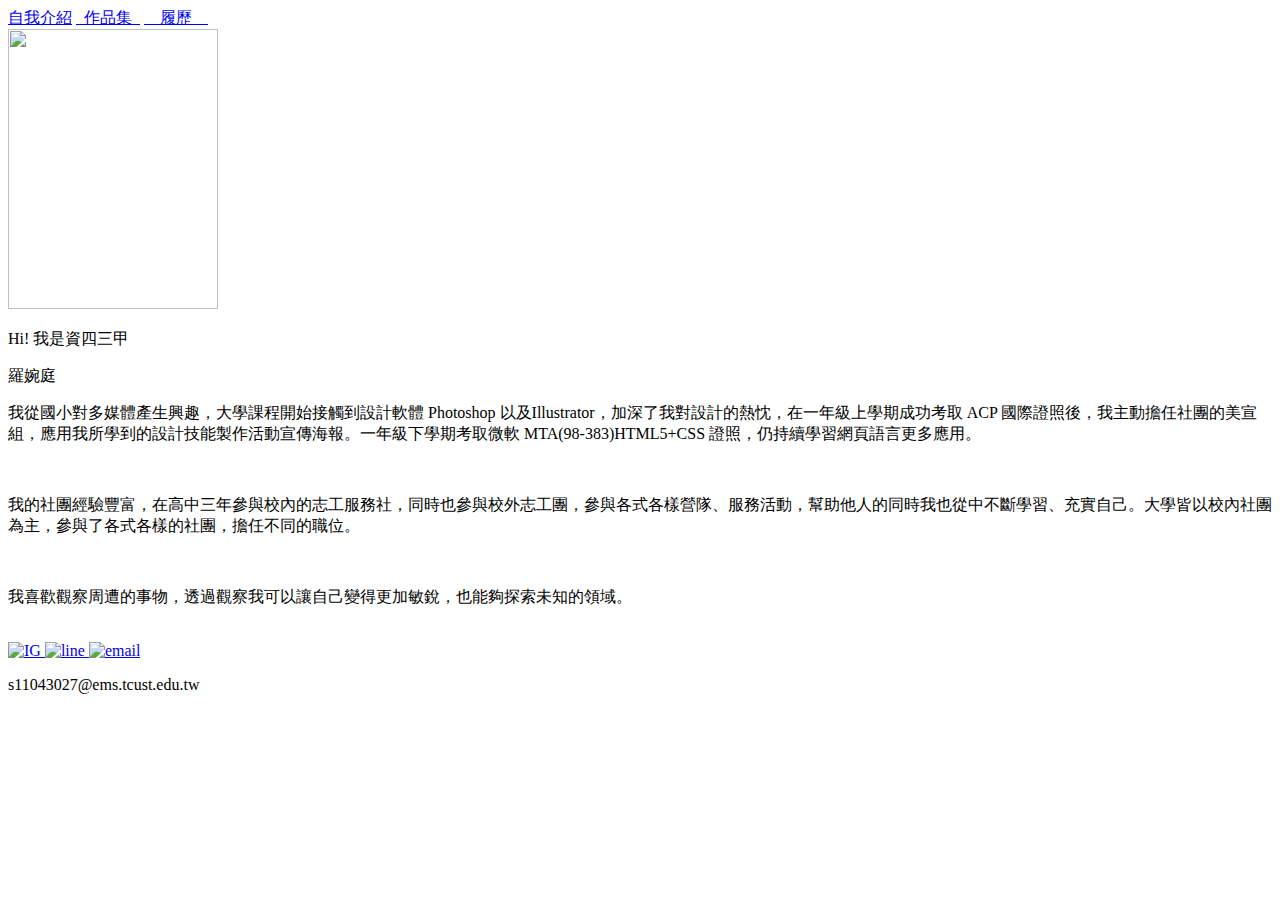
==== index.html @ b878ee36 "Add files via upload" ====
<!DOCTYPE html>
<html lang="en">
<head>
    <meta charset="UTF-8">
    <meta name="viewport" content="width=device-width, initial-scale=1.0">
    <title>自我介紹</title>
    <link rel="stylesheet" href="style.css">

</head>
<body>
    <body background="pic/sky.jpg"></body>

    <nav>
        <a href="introduction.html">自我介紹</a>
        <a href="Portfolio.html">&ensp;作品集&ensp;</a>
        <a href="Resume.html">&emsp;履歷&emsp;</a>

    </nav>
    
    <main>
        <div class="col1">
        
            <div class="me">
            <img src="pic/123.jpg" width="210" height="280">
            </div>

            <p class="p1">Hi! 我是資四三甲</p>
            <p class="p2">羅婉庭</p>
        </div>
        <div class="col2">
    
            <p>我從國小對多媒體產生興趣，大學課程開始接觸到設計軟體 Photoshop 以及Illustrator，加深了我對設計的熱忱，在一年級上學期成功考取 ACP 國際證照後，我主動擔任社團的美宣組，應用我所學到的設計技能製作活動宣傳海報。一年級下學期考取微軟 MTA(98-383)HTML5+CSS 證照，仍持續學習網頁語言更多應用。</p>
            <br>
            <p>我的社團經驗豐富，在高中三年參與校內的志工服務社，同時也參與校外志工團，參與各式各樣營隊、服務活動，幫助他人的同時我也從中不斷學習、充實自己。大學皆以校內社團為主，參與了各式各樣的社團，擔任不同的職位。</p>
            <br>
            <p>我喜歡觀察周遭的事物，透過觀察我可以讓自己變得更加敏銳，也能夠探索未知的領域。</p>
            <br>
            <div class="col3">
                <a href="https://instagram.com/lavender__oxo?igshid=OGQ5ZDc2ODk2ZA==" target="_blank">
                <img src="pic/IG.png" alt="IG" width="40px" height="40px">
                </a>
                <a href="https://line.me/ti/p/EfzvVXUY1N" target="_blank">
                <img src="pic/line.png" alt="line" width="40px" height="40px">
                </a>
                <a href="mailto:s11043027@ems.tcust.edu.tw" target="_blank">
                <img src="pic/email.png" alt="email" width="50px" height="40px">
                </a>
                <p class="textemail">s11043027@ems.tcust.edu.tw</p>
            </div>
        </div>
    </main>

    
    </main>
   
</body>
</html>
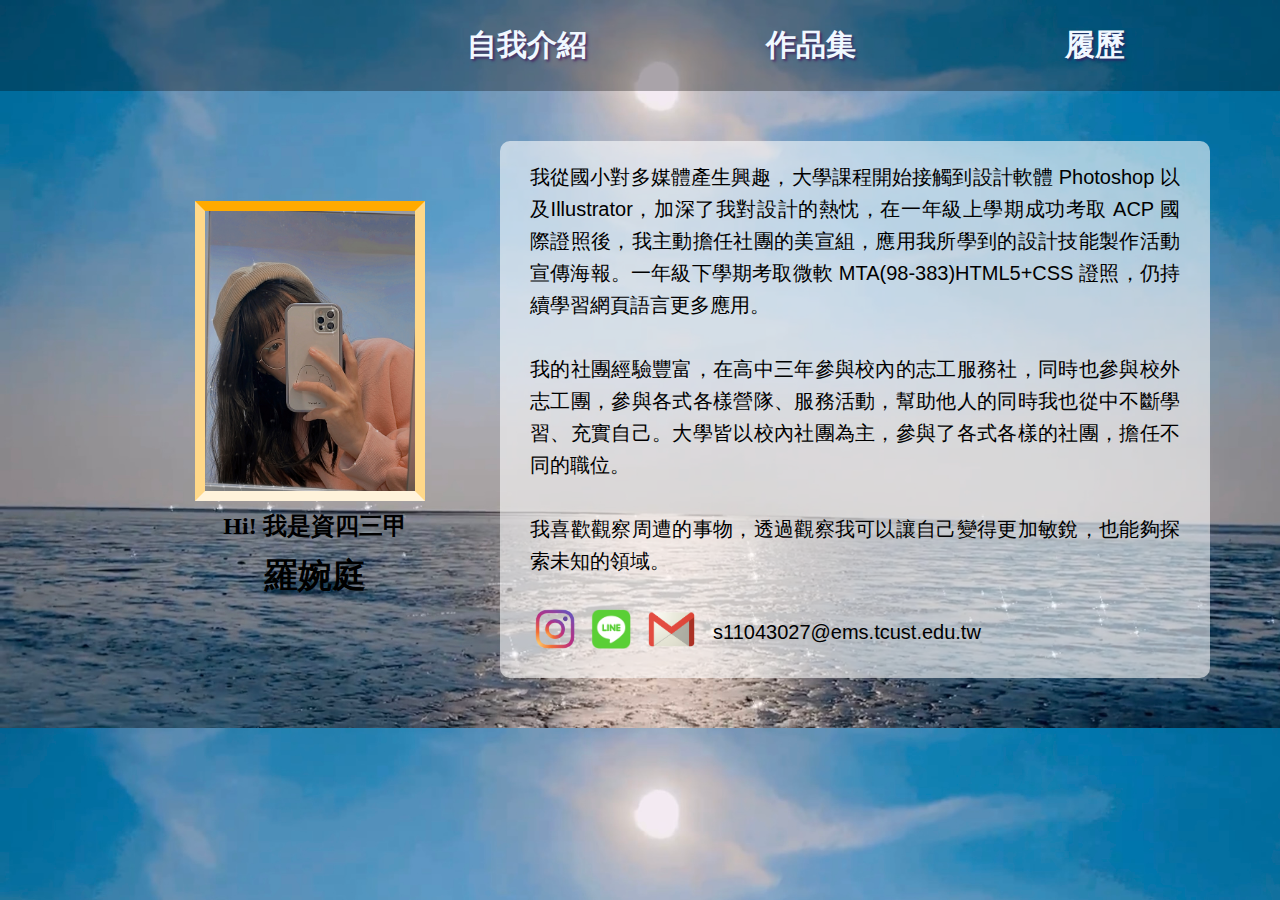
==== commit 2418e207: "Update index.html" ====
--- a/index.html
+++ b/index.html
@@ -11,7 +11,7 @@
     <body background="pic/sky.jpg"></body>
 
     <nav>
-        <a href="introduction.html">自我介紹</a>
+        <a href="index.html">自我介紹</a>
         <a href="Portfolio.html">&ensp;作品集&ensp;</a>
         <a href="Resume.html">&emsp;履歷&emsp;</a>
 
@@ -54,4 +54,4 @@
     </main>
    
 </body>
-</html>+</html>
--- a/style.css
+++ b/style.css
@@ -0,0 +1,201 @@
+*{
+    /* border: 0; */
+    margin: auto;  /* 水平置中 */
+}
+
+.me{
+    width: 210px;
+    height: 280px;
+    border-width:10px; 
+    border-style:inset;  /* 邊框樣式 */
+    border-top: 10px #fa0 solid;
+    border-left: 10px rgb(255, 216, 137) solid;
+    border-right: 10px rgb(255, 216, 137) solid;
+    border-bottom: 10px rgb(255, 243, 219) solid;
+    
+}
+
+.me:hover::before{
+    position: absolute;
+    top: 10px;
+    left: -50px;
+    color: #fff;
+    font-size: .8em;
+    background: #df937c;
+    padding: 5px;
+    border-radius: 5px;
+    content: "被發現啦╮(′～‵〞)╭";
+    letter-spacing: 1.5px;
+}
+
+nav{
+    background-size: 100px 600px;
+    background-color: rgba(0, 0, 0, 0.3) ;
+    color:  #00010400;
+    position: relative;  /* 相對定位 */
+    text-align: center;
+    text-shadow: rgba(63, 8, 83, 0.619) 0.15em 0.15em 0.15em;
+    padding: 25px 30px;
+}
+
+nav a{
+    color: aliceblue;
+    text-decoration: none;
+    font-family:Microsoft JhengHei;
+    font-weight: 700;
+    font-size: 30px;
+    transition: 0.5s;
+    padding: 25px 60px;
+    margin: 20px;
+    position: relative;  /* 相對定位 */
+    left: 14%;  /* 向左方偏移10% */
+}
+
+nav a:hover{
+    background-color: #fa0;
+}
+
+main{
+    width: 1300px;
+    height: 600;
+}
+
+div{  
+    font-size: 20px;
+}
+
+.col1{
+    float: left;
+    margin: 80px;
+    width: 200px;
+    padding: 30px 10px;
+    text-align: center;
+    position: relative;  /* 相對定位 */
+    left: 25%;  /* 向左方偏移25% */
+    transform: translate(-100%);  /* 向左平移物件寬度的100% */
+}
+
+.col2{
+    float: left;
+    margin: 50px;
+    width: 650px;
+    padding: 20px 30px;
+    background-color: rgba(255, 255, 255, 0.579) ;
+    background-size: 100px 600px;
+    line-height: 32px;
+    font-family: sans-serif;
+    position: relative;  /* 相對定位 */
+    left: 60%;  /* 向左方偏移60% */
+    transform: translate(-100%);  /* 向左平移物件寬度的100% */border-radius: 10px;
+    text-align: justify;   /* 末行文字不作用外，其餘行都會左右對齊 */
+}
+
+.col2 a{
+     text-decoration: none;  /* 超連結底線 */
+}
+
+.col3 a{
+    padding: 5px;
+}
+
+
+body{
+    /* background-size: 1600px 1800px; */
+    /* background-size:contain */
+    background-size:cover
+    
+}
+
+.p1{
+    line-height: 50px;
+    font-size: 24px;
+    font-weight: bold;
+    position: relative;  /* 相對定位 */
+    left: 10%;  /* 向左方偏移10% */
+}
+
+.p2{
+    line-height: 50px;
+    font-size: 34px;
+    font-weight: bold;
+    position: relative;  /* 相對定位 */
+    left: 10%;  /* 向左方偏移10% */
+}
+
+.textemail{
+    position: absolute;
+    top: 475px;
+    left: 30%;
+}
+
+/* -------------- Portfolio -------------- */
+
+.p3{
+    font-size: 34px;
+    padding: 30px;
+    font-weight: bold;
+    position: relative;  /* 相對定位 */
+    top: 20px;
+    left: 2%;  /* 向左方偏移% */
+    letter-spacing: 12px;
+}
+
+.box2{
+    width: 1300px;
+    height: 180px;
+    background-color: rgb(255, 255, 255);
+    border-radius: 5px;
+    text-align: center;
+    position: absolute;  /* 絕對定位 */
+    top: 20 ;
+	left: 20 ;
+	right: 20 ;
+
+}
+
+.box2 a{
+    padding: 10px;
+    position: relative;  /* 相對定位 */
+    top: 5%;  
+    text-decoration: none;
+}
+
+.box2 a:hover::before{
+    position: absolute;  /* 絕對定位 */
+    top: 30px;
+    left: 120px;
+    color: #fff;
+    font-size: .8em;
+    background: #346e7a;
+    padding: 5px;
+    border-radius: 5px;
+}
+
+.video1:hover::before{
+    content: "Tinkercad專案-【動】物警報器";
+}
+.video2:hover::before{
+    content: "Self introduction";
+    font-family: sans-serif;
+}
+.video3:hover::before{
+    content: "物聯網-智慧農業灌溉系統";
+}
+.video4:hover::before{
+    content: "資料庫-活動管理系統";
+}
+.video5:hover::before{
+    content: "Unity-running game";
+    font-family: sans-serif;
+}
+.video6:hover::before{
+    content: "Unity-密室逃脫";
+    font-family: sans-serif;
+}
+.video7:hover::before{
+    content: "海報集";
+}
+.video8:hover::before{
+    content: "voxel模型";
+    font-family: sans-serif;
+}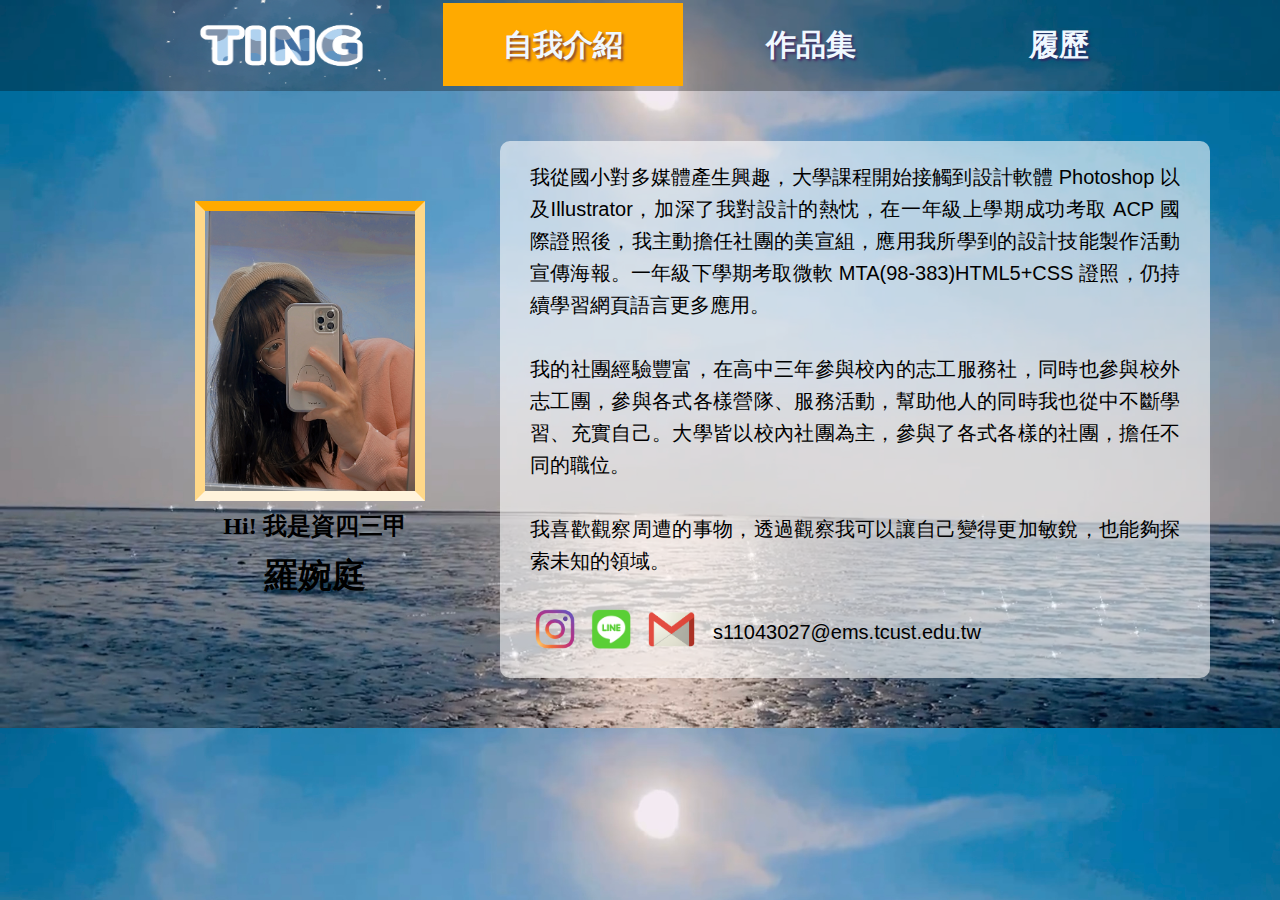
==== commit 8b700455: "03" ====
--- a/index.html
+++ b/index.html
@@ -10,11 +10,16 @@
 <body>
     <body background="pic/sky.jpg"></body>
 
+    <div class="TING">
+        <a href="index.html">
+            <img src="pic/TING.png" height="100" width="300" alt="TING">
+        </a>
+    </div>
+
     <nav>
-        <a href="index.html">自我介紹</a>
+        <a href="index.html" class="current1">自我介紹</a>
         <a href="Portfolio.html">&ensp;作品集&ensp;</a>
         <a href="Resume.html">&emsp;履歷&emsp;</a>
-
     </nav>
     
     <main>
@@ -39,7 +44,7 @@
                 <a href="https://instagram.com/lavender__oxo?igshid=OGQ5ZDc2ODk2ZA==" target="_blank">
                 <img src="pic/IG.png" alt="IG" width="40px" height="40px">
                 </a>
-                <a href="https://line.me/ti/p/EfzvVXUY1N" target="_blank">
+                <a href="https://line.me/zh-hant/" target="_blank">  <!-- 此為LINE首頁非好友連結 -->
                 <img src="pic/line.png" alt="line" width="40px" height="40px">
                 </a>
                 <a href="mailto:s11043027@ems.tcust.edu.tw" target="_blank">
@@ -49,9 +54,5 @@
             </div>
         </div>
     </main>
-
-    
-    </main>
-   
 </body>
 </html>
--- a/style.css
+++ b/style.css
@@ -28,6 +28,15 @@
     letter-spacing: 1.5px;
 }
 
+.TING:first-of-type{
+    width: 210px;
+    height: 50px;
+    z-index: 2;
+    position: absolute; 
+    top: -8px;
+    left: 10%;  
+}
+
 nav{
     background-size: 100px 600px;
     background-color: rgba(0, 0, 0, 0.3) ;
@@ -36,6 +45,7 @@
     text-align: center;
     text-shadow: rgba(63, 8, 83, 0.619) 0.15em 0.15em 0.15em;
     padding: 25px 30px;
+
 }
 
 nav a{
@@ -46,13 +56,22 @@
     font-size: 30px;
     transition: 0.5s;
     padding: 25px 60px;
-    margin: 20px;
+    margin: 2px;
     position: relative;  /* 相對定位 */
     left: 14%;  /* 向左方偏移10% */
 }
 
-nav a:hover{
-    background-color: #fa0;
+nav a:hover {
+    box-shadow: inset 0 0 20px rgb(255, 191, 62)(225, 51, 45, 0.5), 0 0 20px rgba(225, 51, 45, 0.2);
+    outline: 1px solid !important;
+    outline-color: rgba(225, 51, 45, 0) !important;
+    outline-offset: 15px;
+    text-shadow: 1px 1px 2px #427388;
+    background-color:  rgba(255, 176, 18, 0.9);
+}
+
+nav a.current1 {
+    background-color:  #fa0;
 }
 
 main{
@@ -82,7 +101,7 @@
     padding: 20px 30px;
     background-color: rgba(255, 255, 255, 0.579) ;
     background-size: 100px 600px;
-    line-height: 32px;
+    line-height: 32px;  /* 行高 */
     font-family: sans-serif;
     position: relative;  /* 相對定位 */
     left: 60%;  /* 向左方偏移60% */
@@ -100,10 +119,7 @@
 
 
 body{
-    /* background-size: 1600px 1800px; */
-    /* background-size:contain */
-    background-size:cover
-    
+    background-size:cover   
 }
 
 .p1{
@@ -137,7 +153,7 @@
     position: relative;  /* 相對定位 */
     top: 20px;
     left: 2%;  /* 向左方偏移% */
-    letter-spacing: 12px;
+    letter-spacing: 12px;  /* 文字間距 */
 }
 
 .box2{
@@ -198,4 +214,47 @@
 .video8:hover::before{
     content: "voxel模型";
     font-family: sans-serif;
-}+}
+
+
+/* -------------- resume -------------- */
+
+caption{
+    font-size: 36px;
+    font-weight: bold;
+}
+
+table{
+    width: 900px;
+}
+
+.txt{  
+    font-size: 17px;
+    line-height: 30px;
+    border: 2px solid #000;
+    /* padding: 20px; */
+    border-style: solid;
+  
+}
+
+.row{
+    writing-mode: vertical-rl;
+    padding: 30px;
+    font-size: 20px;
+    letter-spacing: 6px;  /* 文字間距 */
+}
+
+
+th{  /* 文字分散對齊 */
+    text-align: left;  /* 文字靠左對齊 */
+    background-color: #d9d9d9;
+    /* text-align: center; */
+    text-align: justify;
+    text-justify: distribute-all-lines;
+    text-align-last: justify;
+    padding: 10px;
+}
+
+td{
+    padding: 8px;
+}
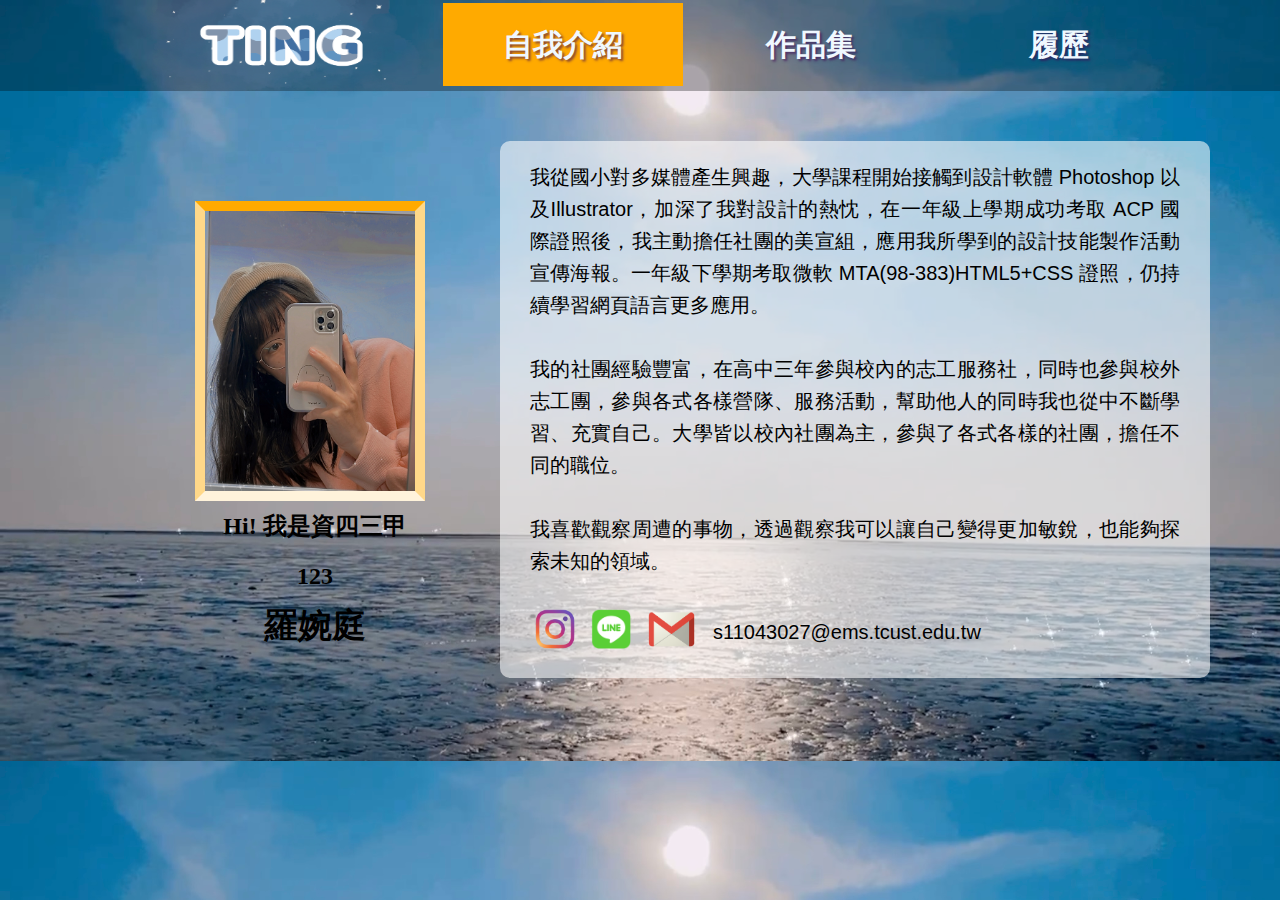
==== commit 535f0987: "1020_2" ====
--- a/index.html
+++ b/index.html
@@ -11,7 +11,7 @@
     <body background="pic/sky.jpg"></body>
 
     <div class="TING">
-        <a href="index.html">
+        <a href="https://s11043027.github.io/">
             <img src="pic/TING.png" height="100" width="300" alt="TING">
         </a>
     </div>
@@ -29,7 +29,7 @@
             <img src="pic/123.jpg" width="210" height="280">
             </div>
 
-            <p class="p1">Hi! 我是資四三甲</p>
+            <p class="p1">Hi! 我是資四三甲123</p>
             <p class="p2">羅婉庭</p>
         </div>
         <div class="col2">
--- a/style.css
+++ b/style.css
@@ -229,27 +229,26 @@
 }
 
 .txt{  
-    font-size: 17px;
-    line-height: 30px;
+    font-size: 18px;
+    line-height: 26px;
     border: 2px solid #000;
     /* padding: 20px; */
     border-style: solid;
-  
+    letter-spacing: 1px;
 }
 
 .row{
     writing-mode: vertical-rl;
     padding: 30px;
-    font-size: 20px;
+    font-size: 22px;
     letter-spacing: 6px;  /* 文字間距 */
 }
-
 
 th{  /* 文字分散對齊 */
     text-align: left;  /* 文字靠左對齊 */
     background-color: #d9d9d9;
     /* text-align: center; */
-    text-align: justify;
+    text-align: justify; 
     text-justify: distribute-all-lines;
     text-align-last: justify;
     padding: 10px;
@@ -258,3 +257,19 @@
 td{
     padding: 8px;
 }
+
+.date{
+    text-align: center;
+}
+
+.padding1{
+    padding: 10px 160px;
+}
+
+.padding2{
+    padding: 10px 115px;
+}
+
+.padding3{
+    padding: 10px 100px;
+}
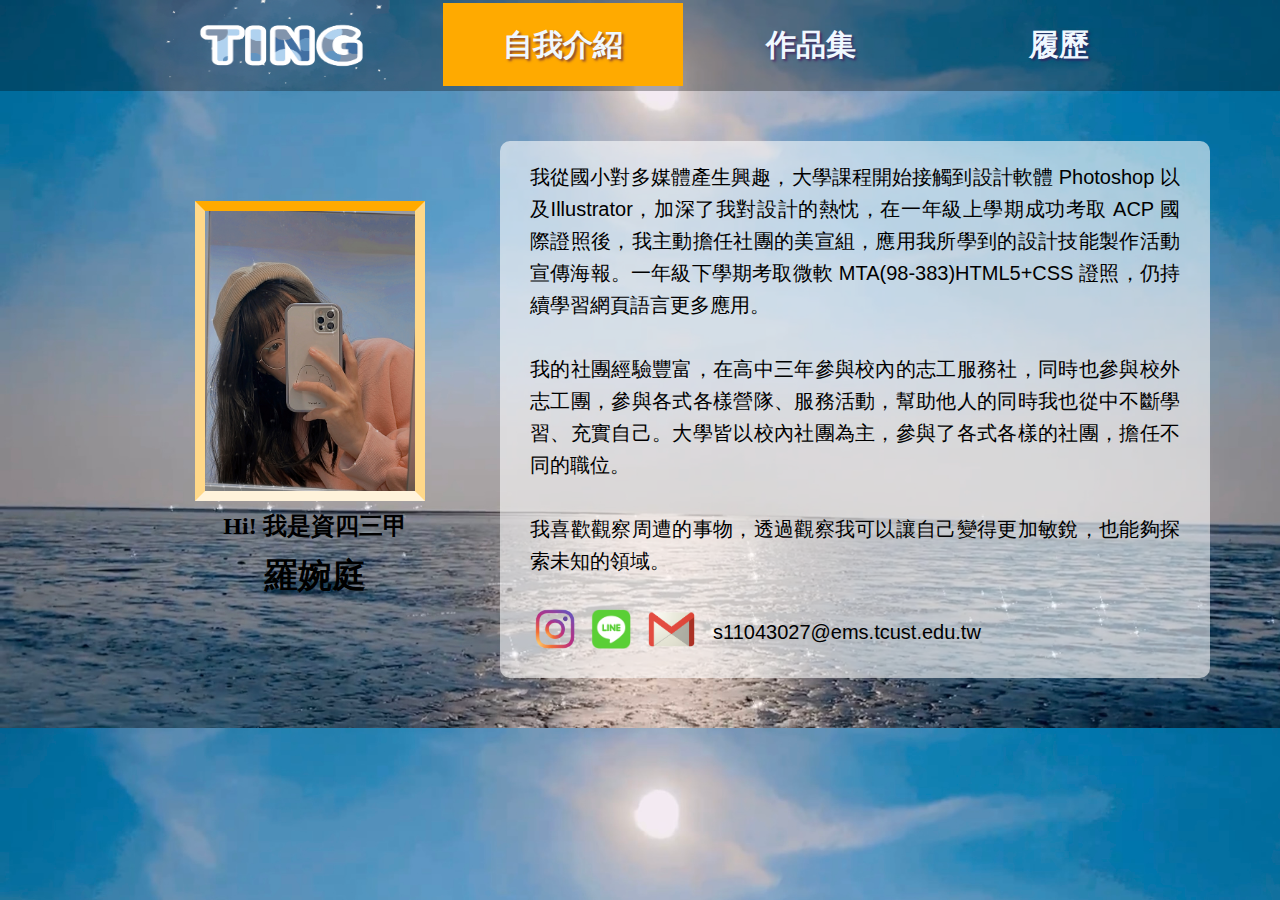
==== commit 11c0efaa: "1020" ====
--- a/index.html
+++ b/index.html
@@ -29,7 +29,7 @@
             <img src="pic/123.jpg" width="210" height="280">
             </div>
 
-            <p class="p1">Hi! 我是資四三甲123</p>
+            <p class="p1">Hi! 我是資四三甲</p>
             <p class="p2">羅婉庭</p>
         </div>
         <div class="col2">
